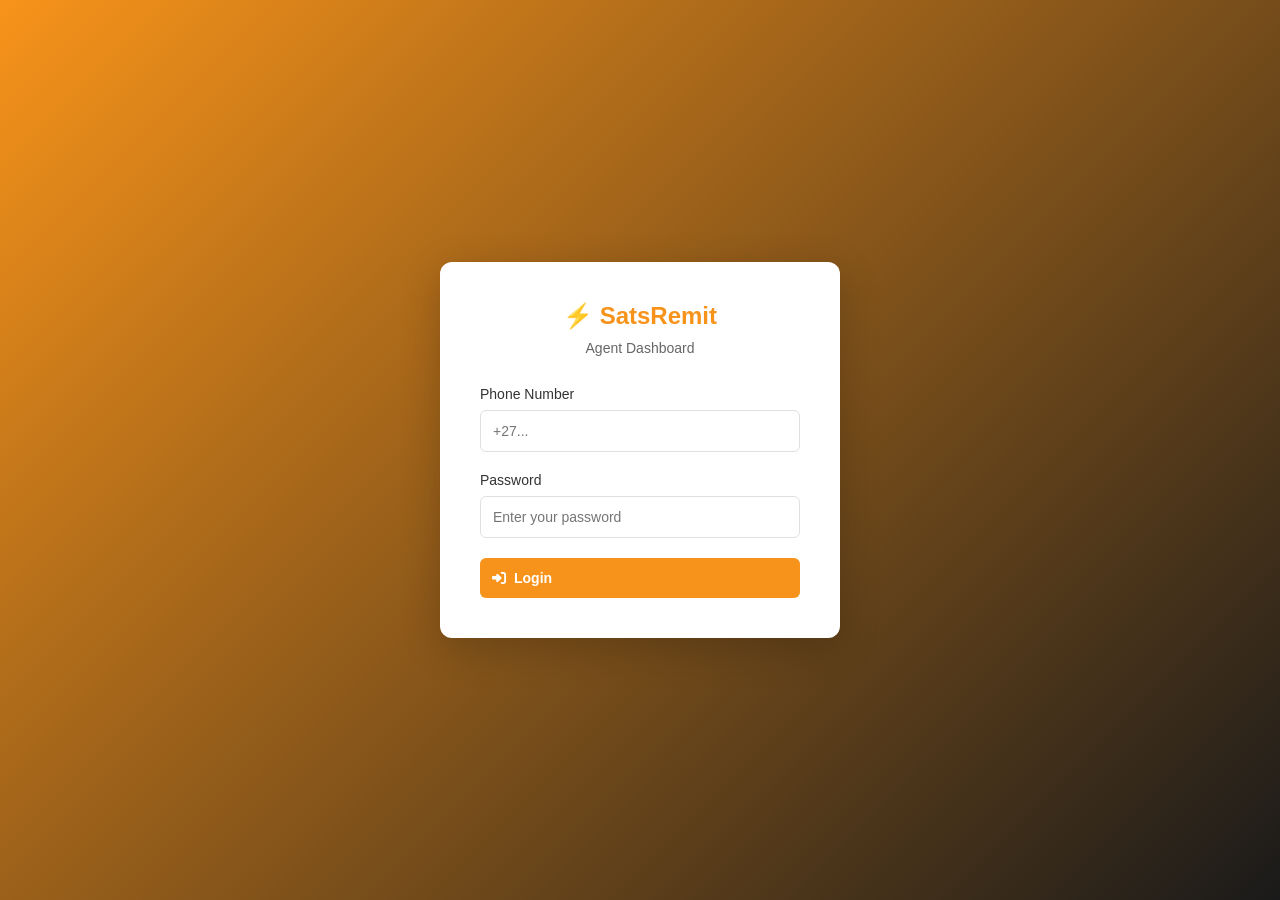
==== static/agent/index.html @ 04198007 "feat: implement complete agent dashboard interface - Create agent.html with responsive dashboard des" ====
<!DOCTYPE html>
<html lang="en">
<head>
    <meta charset="UTF-8">
    <meta name="viewport" content="width=device-width, initial-scale=1.0">
    <title>SatsRemit Agent Dashboard</title>
    <link rel="stylesheet" href="https://cdnjs.cloudflare.com/ajax/libs/font-awesome/6.4.0/css/all.min.css">
    <link rel="stylesheet" href="../app/css/style.css">
    <style>
        :root {
            --primary: #f7931a;
            --dark: #1a1a1a;
            --light: #f5f5f5;
            --border: #e0e0e0;
            --success: #27ae60;
            --danger: #e74c3c;
            --warning: #f39c12;
            --info: #3498db;
        }

        * {
            margin: 0;
            padding: 0;
            box-sizing: border-box;
        }

        body {
            font-family: -apple-system, BlinkMacSystemFont, 'Segoe UI', Roboto, Oxygen, Ubuntu, Cantarell, sans-serif;
            background: #f9f9f9;
            color: var(--dark);
        }

        #login-page, #dashboard-page {
            display: none;
        }

        /* LOGIN PAGE */
        .login-container {
            min-height: 100vh;
            display: flex;
            align-items: center;
            justify-content: center;
            background: linear-gradient(135deg, var(--primary) 0%, var(--dark) 100%);
        }

        .login-card {
            background: white;
            padding: 40px;
            border-radius: 12px;
            box-shadow: 0 10px 40px rgba(0,0,0,0.2);
            width: 100%;
            max-width: 400px;
        }

        .login-header {
            text-align: center;
            margin-bottom: 30px;
        }

        .login-header h1 {
            font-size: 24px;
            color: var(--primary);
            margin-bottom: 10px;
        }

        .login-header p {
            color: #666;
            font-size: 14px;
        }

        .form-group {
            margin-bottom: 20px;
        }

        .form-group label {
            display: block;
            margin-bottom: 8px;
            font-weight: 500;
            font-size: 14px;
        }

        .form-group input {
            width: 100%;
            padding: 12px;
            border: 1px solid var(--border);
            border-radius: 6px;
            font-size: 14px;
            transition: border-color 0.3s;
        }

        .form-group input:focus {
            outline: none;
            border-color: var(--primary);
            box-shadow: 0 0 0 3px rgba(247, 147, 26, 0.1);
        }

        .btn {
            width: 100%;
            padding: 12px;
            border: none;
            border-radius: 6px;
            font-size: 14px;
            font-weight: 600;
            cursor: pointer;
            transition: all 0.3s;
        }

        .btn-primary {
            background: var(--primary);
            color: white;
        }

        .btn-primary:hover {
            background: #e08514;
            transform: translateY(-2px);
            box-shadow: 0 4px 12px rgba(247, 147, 26, 0.3);
        }

        .btn-secondary {
            background: var(--light);
            color: var(--dark);
            border: 1px solid var(--border);
        }

        .btn-secondary:hover {
            background: white;
        }

        /* DASHBOARD */
        .dashboard {
            display: flex;
            min-height: 100vh;
        }

        .sidebar {
            width: 250px;
            background: var(--dark);
            padding: 20px;
            color: white;
        }

        .agent-info {
            margin-bottom: 30px;
            padding-bottom: 20px;
            border-bottom: 1px solid rgba(255,255,255,0.1);
        }

        .agent-avatar {
            width: 60px;
            height: 60px;
            background: var(--primary);
            border-radius: 50%;
            display: flex;
            align-items: center;
            justify-content: center;
            font-size: 28px;
            margin-bottom: 10px;
        }

        .agent-name {
            font-size: 16px;
            font-weight: 600;
            margin-bottom: 4px;
        }

        .agent-phone {
            font-size: 12px;
            color: rgba(255,255,255,0.7);
        }

        .sidebar-menu {
            list-style: none;
        }

        .sidebar-menu li {
            margin-bottom: 10px;
        }

        .sidebar-menu a {
            display: block;
            padding: 12px 16px;
            color: rgba(255,255,255,0.7);
            text-decoration: none;
            border-radius: 6px;
            transition: all 0.3s;
            font-size: 14px;
        }

        .sidebar-menu a:hover,
        .sidebar-menu a.active {
            background: var(--primary);
            color: white;
        }

        .main-content {
            flex: 1;
            padding: 30px;
            overflow-y: auto;
        }

        .header {
            display: flex;
            justify-content: space-between;
            align-items: center;
            margin-bottom: 30px;
            padding-bottom: 20px;
            border-bottom: 1px solid var(--border);
        }

        .header h1 {
            font-size: 24px;
        }

        .logout-btn {
            background: var(--danger);
            color: white;
            border: none;
            padding: 8px 16px;
            border-radius: 6px;
            cursor: pointer;
            font-size: 14px;
        }

        .stats-grid {
            display: grid;
            grid-template-columns: repeat(auto-fit, minmax(200px, 1fr));
            gap: 20px;
            margin-bottom: 30px;
        }

        .stat-card {
            background: white;
            padding: 20px;
            border-radius: 8px;
            box-shadow: 0 2px 8px rgba(0,0,0,0.1);
        }

        .stat-label {
            color: #666;
            font-size: 12px;
            text-transform: uppercase;
            margin-bottom: 8px;
        }

        .stat-value {
            font-size: 24px;
            font-weight: 700;
            color: var(--primary);
        }

        .transfers-section {
            background: white;
            border-radius: 8px;
            box-shadow: 0 2px 8px rgba(0,0,0,0.1);
            overflow: hidden;
        }

        .section-header {
            padding: 20px;
            border-bottom: 1px solid var(--border);
            display: flex;
            justify-content: space-between;
            align-items: center;
        }

        .section-header h2 {
            font-size: 18px;
        }

        .transfer-list {
            list-style: none;
        }

        .transfer-item {
            padding: 20px;
            border-bottom: 1px solid var(--border);
            display: flex;
            justify-content: space-between;
            align-items: center;
        }

        .transfer-item:last-child {
            border-bottom: none;
        }

        .transfer-info {
            flex: 1;
        }

        .transfer-ref {
            font-size: 14px;
            font-weight: 600;
            color: var(--primary);
            margin-bottom: 4px;
        }

        .transfer-detail {
            font-size: 13px;
            color: #666;
            margin: 2px 0;
        }

        .transfer-amount {
            font-size: 18px;
            font-weight: 700;
            color: var(--dark);
            margin-right: 20px;
        }

        .status-badge {
            display: inline-block;
            padding: 4px 12px;
            border-radius: 12px;
            font-size: 12px;
            font-weight: 600;
        }

        .status-pending {
            background: #fff3cd;
            color: #856404;
        }

        .status-verified {
            background: #d4edda;
            color: #155724;
        }

        .status-completed {
            background: #d1ecf1;
            color: #0c5460;
        }

        .action-buttons {
            display: flex;
            gap: 8px;
        }

        .btn-small {
            padding: 6px 12px;
            font-size: 12px;
            cursor: pointer;
            border: none;
            border-radius: 4px;
            transition: all 0.3s;
        }

        .btn-verify {
            background: var(--info);
            color: white;
        }

        .btn-verify:hover {
            background: #2980b9;
        }

        .btn-payout {
            background: var(--success);
            color: white;
        }

        .btn-payout:hover {
            background: #229954;
        }

        .empty-state {
            text-align: center;
            padding: 40px 20px;
            color: #999;
        }

        .empty-state i {
            font-size: 48px;
            margin-bottom: 16px;
            opacity: 0.5;
        }

        .modal {
            display: none;
            position: fixed;
            top: 0;
            left: 0;
            right: 0;
            bottom: 0;
            background: rgba(0,0,0,0.5);
            z-index: 1000;
            align-items: center;
            justify-content: center;
        }

        .modal.active {
            display: flex;
        }

        .modal-content {
            background: white;
            border-radius: 8px;
            padding: 30px;
            max-width: 500px;
            width: 90%;
            max-height: 90vh;
            overflow-y: auto;
        }

        .modal-header {
            font-size: 20px;
            font-weight: 700;
            margin-bottom: 20px;
            display: flex;
            justify-content: space-between;
            align-items: center;
        }

        .modal-close {
            background: none;
            border: none;
            font-size: 24px;
            cursor: pointer;
            color: #999;
        }

        .alert {
            padding: 12px 16px;
            border-radius: 6px;
            margin-bottom: 12px;
            font-size: 14px;
            display: flex;
            justify-content: space-between;
            align-items: center;
        }

        .alert-success {
            background: #d4edda;
            color: #155724;
            border: 1px solid #c3e6cb;
        }

        .alert-error {
            background: #f8d7da;
            color: #721c24;
            border: 1px solid #f5c6cb;
        }

        .alert-warning {
            background: #fff3cd;
            color: #856404;
            border: 1px solid #ffeaa7;
        }

        .spinner {
            display: none;
            position: fixed;
            top: 0;
            left: 0;
            right: 0;
            bottom: 0;
            background: rgba(0,0,0,0.3);
            z-index: 999;
            align-items: center;
            justify-content: center;
        }

        .spinner.active {
            display: flex;
        }

        .spinner-circle {
            width: 40px;
            height: 40px;
            border: 4px solid rgba(247, 147, 26, 0.3);
            border-top-color: var(--primary);
            border-radius: 50%;
            animation: spin 1s linear infinite;
        }

        @keyframes spin {
            to { transform: rotate(360deg); }
        }

        @media (max-width: 768px) {
            .dashboard {
                flex-direction: column;
            }

            .sidebar {
                width: 100%;
            }

            .stats-grid {
                grid-template-columns: 1fr;
            }

            .transfer-item {
                flex-direction: column;
                align-items: flex-start;
            }

            .transfer-amount {
                margin: 10px 0;
            }
        }
    </style>
</head>
<body>
    <div id="alerts"></div>
    <div id="spinner" class="spinner"></div>

    <!-- LOGIN PAGE -->
    <div id="login-page" class="page">
        <div class="login-container">
            <div class="login-card">
                <div class="login-header">
                    <h1>⚡ SatsRemit</h1>
                    <p>Agent Dashboard</p>
                </div>

                <form id="login-form">
                    <div class="form-group">
                        <label for="phone">Phone Number</label>
                        <input 
                            type="tel" 
                            id="phone" 
                            placeholder="+27..." 
                            required
                        >
                    </div>

                    <div class="form-group">
                        <label for="password">Password</label>
                        <input 
                            type="password" 
                            id="password" 
                            placeholder="Enter your password" 
                            required
                        >
                    </div>

                    <button type="submit" class="btn btn-primary">
                        <i class="fas fa-sign-in-alt"></i> Login
                    </button>
                </form>
            </div>
        </div>
    </div>

    <!-- DASHBOARD PAGE -->
    <div id="dashboard-page" class="page">
        <div class="dashboard">
            <!-- SIDEBAR -->
            <div class="sidebar">
                <div class="agent-info">
                    <div class="agent-avatar">
                        <i class="fas fa-user"></i>
                    </div>
                    <div class="agent-name" id="agent-name">Agent Name</div>
                    <div class="agent-phone" id="agent-phone">+27...</div>
                </div>

                <ul class="sidebar-menu">
                    <li>
                        <a href="#" class="nav-link active" data-page="dashboard">
                            <i class="fas fa-chart-line"></i> Dashboard
                        </a>
                    </li>
                    <li>
                        <a href="#" class="nav-link" data-page="transfers">
                            <i class="fas fa-exchange-alt"></i> Pending Transfers
                        </a>
                    </li>
                    <li>
                        <a href="#" class="nav-link" data-page="history">
                            <i class="fas fa-history"></i> History
                        </a>
                    </li>
                    <li>
                        <a href="#" class="nav-link" data-page="settlements">
                            <i class="fas fa-file-invoice-dollar"></i> Settlements
                        </a>
                    </li>
                </ul>

                <div style="margin-top: 40px; border-top: 1px solid rgba(255,255,255,0.1); padding-top: 20px;">
                    <button class="btn btn-secondary" id="logout-btn" style="width: 100%;">
                        <i class="fas fa-sign-out-alt"></i> Logout
                    </button>
                </div>
            </div>

            <!-- MAIN CONTENT -->
            <div class="main-content">
                <!-- DASHBOARD VIEW -->
                <div id="view-dashboard" class="view">
                    <div class="header">
                        <div>
                            <h1>Dashboard</h1>
                            <p style="color: #666; margin-top: 4px;" id="welcome-message">Welcome, Agent!</p>
                        </div>
                        <button class="logout-btn" id="logout-btn2">Logout</button>
                    </div>

                    <div class="stats-grid">
                        <div class="stat-card">
                            <div class="stat-label">Cash Balance</div>
                            <div class="stat-value" id="stat-balance">ZAR 0</div>
                        </div>
                        <div class="stat-card">
                            <div class="stat-label">Pending Transfers</div>
                            <div class="stat-value" id="stat-pending">0</div>
                        </div>
                        <div class="stat-card">
                            <div class="stat-label">Total Completed</div>
                            <div class="stat-value" id="stat-completed">0</div>
                        </div>
                        <div class="stat-card">
                            <div class="stat-label">Earnings (24h)</div>
                            <div class="stat-value" id="stat-earnings">ZAR 0</div>
                        </div>
                    </div>

                    <div class="transfers-section" id="quick-transfers">
                        <div class="section-header">
                            <h2>Next Pending Transfer</h2>
                        </div>
                        <div id="quick-transfer-content">
                            <div class="empty-state">
                                <i class="fas fa-inbox"></i>
                                <p>No pending transfers</p>
                            </div>
                        </div>
                    </div>
                </div>

                <!-- TRANSFERS VIEW -->
                <div id="view-transfers" class="view" style="display: none;">
                    <div class="header">
                        <h1>Pending Transfers</h1>
                    </div>

                    <div class="transfers-section">
                        <div class="section-header">
                            <h2>Transfers Awaiting Payout</h2>
                            <span id="transfer-count">0 transfers</span>
                        </div>
                        <ul class="transfer-list" id="transfers-list">
                            <li style="padding: 40px; text-align: center; color: #999;">
                                <i class="fas fa-inbox" style="font-size: 32px; margin-bottom: 16px; display: block; opacity: 0.5;"></i>
                                Loading transfers...
                            </li>
                        </ul>
                    </div>
                </div>

                <!-- HISTORY VIEW -->
                <div id="view-history" class="view" style="display: none;">
                    <div class="header">
                        <h1>Transaction History</h1>
                    </div>

                    <div class="transfers-section">
                        <div class="section-header">
                            <h2>Completed Transactions</h2>
                        </div>
                        <ul class="transfer-list" id="history-list">
                            <li style="padding: 40px; text-align: center; color: #999;">
                                <i class="fas fa-inbox" style="font-size: 32px; margin-bottom: 16px; display: block; opacity: 0.5;"></i>
                                Loading history...
                            </li>
                        </ul>
                    </div>
                </div>

                <!-- SETTLEMENTS VIEW -->
                <div id="view-settlements" class="view" style="display: none;">
                    <div class="header">
                        <h1>Settlements</h1>
                    </div>

                    <div class="transfers-section">
                        <div class="section-header">
                            <h2>Settlement Records</h2>
                        </div>
                        <ul class="transfer-list" id="settlements-list">
                            <li style="padding: 40px; text-align: center; color: #999;">
                                <i class="fas fa-file-invoice-dollar" style="font-size: 32px; margin-bottom: 16px; display: block; opacity: 0.5;"></i>
                                Loading settlements...
                            </li>
                        </ul>
                    </div>
                </div>
            </div>
        </div>
    </div>

    <!-- VERIFY MODAL -->
    <div id="verify-modal" class="modal">
        <div class="modal-content">
            <div class="modal-header">
                <span>Verify Transfer</span>
                <button class="modal-close" onclick="close_modal('verify-modal')">&times;</button>
            </div>

            <div id="verify-form-container">
                <div class="form-group">
                    <label>Recipient Phone</label>
                    <input type="text" id="verify-phone" readonly>
                </div>

                <div class="form-group">
                    <label>OTP Code (to verify sender)</label>
                    <input type="text" id="verify-otp" placeholder="Enter OTP">
                </div>

                <button class="btn btn-primary" onclick="submit_verify()">
                    Verify & Proceed to Payout
                </button>
            </div>
        </div>
    </div>

    <!-- PAYOUT MODAL -->
    <div id="payout-modal" class="modal">
        <div class="modal-content">
            <div class="modal-header">
                <span>Confirm Payout</span>
                <button class="modal-close" onclick="close_modal('payout-modal')">&times;</button>
            </div>

            <div id="payout-form-container">
                <div style="background: #f5f5f5; padding: 16px; border-radius: 6px; margin-bottom: 16px;">
                    <div style="font-size: 12px; color: #666; margin-bottom: 4px;">Amount to Pay Out</div>
                    <div style="font-size: 24px; font-weight: 700;" id="payout-amount">ZAR 0</div>
                </div>

                <div class="form-group">
                    <label>Recipient Name</label>
                    <input type="text" id="payout-name" readonly>
                </div>

                <div class="form-group">
                    <label>Recipient Phone</label>
                    <input type="text" id="payout-phone" readonly>
                </div>

                <div class="form-group">
                    <label>Payment Reference</label>
                    <input type="text" id="payout-reference" readonly>
                </div>

                <button class="btn btn-primary" onclick="submit_payout()">
                    Confirm Payout Completed
                </button>
            </div>
        </div>
    </div>

    <script src="js/api.js"></script>
    <script src="js/app.js"></script>
</body>
</html>
---- static/app/css/style.css ----
/**
 * SatsRemit User Interface Styles
 * Responsive design for remittance platform
 */

:root {
    --color-primary: #f7931a;
    --color-primary-dark: #e58a0c;
    --color-secondary: #1a1a1a;
    --color-success: #27ae60;
    --color-danger: #e74c3c;
    --color-warning: #f39c12;
    --color-info: #3498db;
    --color-light: #ecf0f1;
    --color-border: #dddddd;
    --color-text: #333333;
    --color-text-light: #666666;
    --spacing: 1rem;
    --radius: 8px;
    --shadow: 0 2px 8px rgba(0, 0, 0, 0.1);
    --shadow-lg: 0 4px 16px rgba(0, 0, 0, 0.15);
}

* {
    margin: 0;
    padding: 0;
    box-sizing: border-box;
}

html, body {
    height: 100%;
    font-family: -apple-system, BlinkMacSystemFont, 'Segoe UI', Roboto, Oxygen, Ubuntu, Cantarell, sans-serif;
    background-color: #f5f5f5;
    color: var(--color-text);
}

body {
    display: flex;
    flex-direction: column;
}

.container-fluid {
    display: flex;
    flex-direction: column;
    min-height: 100vh;
}

/* ===== HEADER & NAVIGATION ===== */

header {
    background: linear-gradient(135deg, var(--color-primary) 0%, var(--color-primary-dark) 100%);
    color: white;
    padding: var(--spacing);
    box-shadow: var(--shadow);
    position: sticky;
    top: 0;
    z-index: 100;
}

.header-content {
    max-width: 1200px;
    margin: 0 auto;
    display: flex;
    justify-content: space-between;
    align-items: center;
}

.logo {
    display: flex;
    align-items: center;
    gap: calc(var(--spacing) / 2);
    font-size: 1.5rem;
    font-weight: bold;
}

.logo i {
    font-size: 2rem;
}

nav.navbar {
    display: flex;
    gap: var(--spacing);
    align-items: center;
}

.nav-link {
    color: white;
    text-decoration: none;
    padding: calc(var(--spacing) / 2) var(--spacing);
    border-radius: var(--radius);
    transition: all 0.3s ease;
    white-space: nowrap;
}

.nav-link:hover {
    background-color: rgba(255, 255, 255, 0.2);
}

.nav-link.active {
    background-color: rgba(255, 255, 255, 0.3);
    font-weight: bold;
}

/* ===== MAIN CONTENT ===== */

main {
    flex: 1;
    max-width: 1200px;
    width: 100%;
    margin: 0 auto;
    padding: var(--spacing);
}

.page {
    display: none;
    animation: fadeIn 0.3s ease;
}

.page.active {
    display: block;
}

@keyframes fadeIn {
    from {
        opacity: 0;
        transform: translateY(-10px);
    }
    to {
        opacity: 1;
        transform: translateY(0);
    }
}

/* ===== ALERTS ===== */

#alerts {
    position: fixed;
    top: calc(var(--spacing) + 60px);
    right: var(--spacing);
    z-index: 1000;
    max-width: 400px;
}

.alert {
    margin-bottom: var(--spacing);
    padding: var(--spacing);
    border-radius: var(--radius);
    display: flex;
    align-items: center;
    gap: var(--spacing);
    box-shadow: var(--shadow-lg);
    animation: slideIn 0.3s ease;
}

@keyframes slideIn {
    from {
        transform: translateX(400px);
        opacity: 0;
    }
    to {
        transform: translateX(0);
        opacity: 1;
    }
}

.alert-success {
    background-color: var(--color-success);
    color: white;
}

.alert-error {
    background-color: var(--color-danger);
    color: white;
}

.alert-warning {
    background-color: var(--color-warning);
    color: white;
}

.alert-info {
    background-color: var(--color-info);
    color: white;
}

.alert-content {
    display: flex;
    justify-content: space-between;
    align-items: center;
    width: 100%;
}

.alert-close {
    background: none;
    border: none;
    color: inherit;
    cursor: pointer;
    font-size: 1.2rem;
}

/* ===== SPINNER ===== */

#spinner {
    display: none;
    position: fixed;
    top: 0;
    left: 0;
    width: 100%;
    height: 100%;
    background-color: rgba(0, 0, 0, 0.5);
    z-index: 9999;
    justify-content: center;
    align-items: center;
    flex-direction: column;
}

.spinner-circle {
    width: 50px;
    height: 50px;
    border: 4px solid rgba(255, 255, 255, 0.3);
    border-top-color: var(--color-primary);
    border-radius: 50%;
    animation: spin 1s linear infinite;
}

@keyframes spin {
    to {
        transform: rotate(360deg);
    }
}

/* ===== BUTTONS ===== */

.btn {
    padding: calc(var(--spacing) * 0.75) var(--spacing);
    border-radius: var(--radius);
    border: none;
    font-size: 1rem;
    cursor: pointer;
    transition: all 0.3s ease;
    display: inline-flex;
    align-items: center;
    gap: calc(var(--spacing) / 2);
    font-weight: 600;
}

.btn:hover {
    transform: translateY(-2px);
    box-shadow: var(--shadow-lg);
}

.btn:active {
    transform: translateY(0);
}

.btn-primary {
    background-color: var(--color-primary);
    color: white;
}

.btn-primary:hover {
    background-color: var(--color-primary-dark);
}

.btn-secondary {
    background-color: var(--color-light);
    color: var(--color-text);
    border: 1px solid var(--color-border);
}

.btn-secondary:hover {
    background-color: #d4d4d4;
}

.btn-block {
    width: 100%;
}

/* ===== FORMS ===== */

.form-group {
    margin-bottom: calc(var(--spacing) * 1.5);
    display: flex;
    flex-direction: column;
}

label {
    margin-bottom: calc(var(--spacing) / 2);
    font-weight: 600;
    color: var(--color-text);
}

input, select, textarea {
    padding: calc(var(--spacing) * 0.75) var(--spacing);
    border: 1px solid var(--color-border);
    border-radius: var(--radius);
    font-size: 1rem;
    font-family: inherit;
    transition: all 0.3s ease;
}

input:focus, select:focus, textarea:focus {
    outline: none;
    border-color: var(--color-primary);
    box-shadow: 0 0 0 3px rgba(247, 147, 26, 0.1);
}

input[type="tel"], input[type="email"] {
    font-size: 16px; /* Prevent zoom on iOS */
}

/* ===== CARDS ===== */

.card {
    background: white;
    border-radius: var(--radius);
    box-shadow: var(--shadow);
    padding: calc(var(--spacing) * 1.5);
    margin-bottom: var(--spacing);
}

.card-header {
    margin-bottom: var(--spacing);
    padding-bottom: var(--spacing);
    border-bottom: 1px solid var(--color-border);
}

.card h3, .card h4 {
    color: var(--color-primary);
    margin-bottom: calc(var(--spacing) / 2);
}

/* ===== TRANSFER FORM ===== */

.transfer-form {
    max-width: 500px;
}

.form-section {
    margin-bottom: calc(var(--spacing) * 2);
    padding-bottom: calc(var(--spacing) * 2);
    border-bottom: 1px solid var(--color-border);
}

.form-section:last-child {
    border-bottom: none;
}

.form-section h4 {
    color: var(--color-primary);
    margin-bottom: var(--spacing);
}

.quote-display {
    background-color: var(--color-light);
    padding: var(--spacing);
    border-radius: var(--radius);
    margin-bottom: var(--spacing);
}

.quote-card {
    background: white;
    border-left: 4px solid var(--color-primary);
    padding: var(--spacing);
}

.quote-row {
    display: flex;
    justify-content: space-between;
    padding: calc(var(--spacing) / 2) 0;
    border-bottom: 1px solid var(--color-light);
}

.quote-row:last-child {
    border-bottom: none;
}

.quote-row.total {
    font-weight: bold;
    font-size: 1.1rem;
    padding-top: var(--spacing);
    border-top: 2px solid var(--color-border);
}

.divider {
    height: 1px;
    background-color: var(--color-border);
    margin: var(--spacing) 0;
}

.amount-main {
    font-weight: bold;
    color: var(--color-primary);
    font-size: 1.2rem;
}

.amount-sats {
    font-family: 'Courier New', monospace;
    color: var(--color-info);
    font-weight: bold;
}

.amount-total {
    color: var(--color-success);
    font-size: 1.1rem;
}

.amount-fee {
    color: var(--color-text-light);
}

/* ===== PAYMENT PAGE ===== */

.payment-card {
    background: white;
    border-radius: var(--radius);
    padding: calc(var(--spacing) * 2);
    box-shadow: var(--shadow);
    max-width: 600px;
}

.payment-header {
    background: linear-gradient(135deg, var(--color-primary) 0%, var(--color-primary-dark) 100%);
    color: white;
    padding: var(--spacing);
    border-radius: var(--radius);
    margin-bottom: var(--spacing);
    text-align: center;
}

.payment-header h3 {
    color: white;
    margin-bottom: calc(var(--spacing) / 2);
}

.reference {
    font-family: 'Courier New', monospace;
    font-size: 0.9rem;
    opacity: 0.9;
}

.payment-details {
    background-color: var(--color-light);
    padding: var(--spacing);
    border-radius: var(--radius);
    margin-bottom: var(--spacing);
}

.detail-row {
    display: flex;
    justify-content: space-between;
    padding: calc(var(--spacing) / 2) 0;
    border-bottom: 1px solid var(--color-border);
}

.detail-row:last-child {
    border-bottom: none;
}

.detail-row label {
    font-weight: 600;
    color: var(--color-text);
    margin-bottom: 0;
}

.invoice-section {
    background-color: var(--color-secondary);
    color: white;
    padding: var(--spacing);
    border-radius: var(--radius);
    margin-bottom: var(--spacing);
}

.invoice-section h4 {
    color: var(--color-primary);
    margin-bottom: var(--spacing);
}

.invoice-qr {
    text-align: center;
    margin-bottom: var(--spacing);
    background: white;
    padding: var(--spacing);
    border-radius: var(--radius);
}

.invoice-qr canvas {
    max-width: 100%;
}

.invoice-request {
    margin-bottom: var(--spacing);
}

.invoice-request textarea {
    width: 100%;
    height: 100px;
    background-color: rgba(255, 255, 255, 0.1);
    color: white;
    border: 1px solid rgba(255, 255, 255, 0.3);
    padding: var(--spacing);
    border-radius: var(--radius);
    font-family: 'Courier New', monospace;
    font-size: 0.85rem;
    resize: vertical;
}

.invoice-hash {
    text-align: center;
    opacity: 0.8;
}

.payment-instructions {
    background-color: var(--color-light);
    padding: var(--spacing);
    border-radius: var(--radius);
    margin-bottom: var(--spacing);
}

.payment-instructions h4 {
    color: var(--color-secondary);
    margin-bottom: var(--spacing);
}

.payment-instructions ol {
    padding-left: calc(var(--spacing) * 2);
}

.payment-instructions li {
    margin-bottom: calc(var(--spacing) / 2);
}

.payment-status {
    background-color: var(--color-light);
    padding: var(--spacing);
    border-radius: var(--radius);
    margin-bottom: var(--spacing);
    text-align: center;
}

.status-checking {
    opacity: 0.7;
}

.status-badge {
    display: flex;
    flex-direction: column;
    align-items: center;
    gap: calc(var(--spacing) / 2);
}

.status-badge i {
    font-size: 2rem;
}

.text-success {
    color: var(--color-success);
}

.text-danger {
    color: var(--color-danger);
}

.text-muted {
    color: var(--color-text-light);
}

.payment-actions {
    display: flex;
    gap: var(--spacing);
    margin-top: var(--spacing);
}

.payment-actions .btn {
    flex: 1;
}

/* ===== STATUS PAGE ===== */

.status-card {
    background: white;
    border-radius: var(--radius);
    padding: calc(var(--spacing) * 2);
    box-shadow: var(--shadow);
    max-width: 600px;
}

.status-header {
    padding: var(--spacing);
    border-radius: var(--radius);
    margin-bottom: var(--spacing);
    text-align: center;
}

.status-header h3 {
    margin-bottom: calc(var(--spacing) / 2);
}

.status-header.status-created {
    background-color: var(--color-light);
    color: var(--color-text);
}

.status-header.status-pending {
    background: linear-gradient(135deg, var(--color-warning) 0%, #e67e22 100%);
    color: white;
}

.status-header.status-paid {
    background: linear-gradient(135deg, var(--color-info) 0%, #2980b9 100%);
    color: white;
}

.status-header.status-settled {
    background: linear-gradient(135deg, var(--color-success) 0%, #229954 100%);
    color: white;
}

.status-header h3 {
    color: inherit;
}

.status-timeline {
    margin-bottom: var(--spacing);
}

.timeline-step {
    display: flex;
    gap: var(--spacing);
    margin-bottom: var(--spacing);
    opacity: 0.5;
}

.timeline-step.complete {
    opacity: 1;
}

.timeline-step.current {
    opacity: 1;
}

.timeline-dot {
    width: 40px;
    height: 40px;
    border-radius: 50%;
    background-color: var(--color-light);
    border: 2px solid var(--color-border);
    display: flex;
    align-items: center;
    justify-content: center;
    flex-shrink: 0;
    color: var(--color-text-light);
}

.timeline-step.complete .timeline-dot {
    background-color: var(--color-success);
    border-color: var(--color-success);
    color: white;
}

.timeline-step.current .timeline-dot {
    background-color: var(--color-primary);
    border-color: var(--color-primary);
    color: white;
}

.timeline-content {
    display: flex;
    flex-direction: column;
    justify-content: center;
    padding: calc(var(--spacing) / 2) 0;
}

.timeline-label {
    font-weight: 600;
}

.timeline-content small {
    color: var(--color-text-light);
    font-size: 0.85rem;
}

.transfer-details {
    background-color: var(--color-light);
    padding: var(--spacing);
    border-radius: var(--radius);
    margin-bottom: var(--spacing);
}

.transfer-details h4 {
    color: var(--color-primary);
    margin-bottom: var(--spacing);
}

.status-actions {
    display: flex;
    gap: var(--spacing);
}

.status-actions .btn {
    flex: 1;
}

/* ===== HISTORY PAGE ===== */

.history-card {
    background: white;
    border-radius: var(--radius);
    padding: var(--spacing);
    box-shadow: var(--shadow);
    margin-bottom: var(--spacing);
    border-left: 4px solid var(--color-primary);
}

.history-header {
    display: flex;
    justify-content: space-between;
    align-items: center;
    margin-bottom: calc(var(--spacing) / 2);
}

.history-header h4 {
    margin: 0;
}

.badge {
    padding: calc(var(--spacing) / 3) calc(var(--spacing) / 2);
    border-radius: 20px;
    font-size: 0.85rem;
    font-weight: 600;
    text-transform: uppercase;
}

.badge-pending {
    background-color: rgba(243, 156, 18, 0.2);
    color: var(--color-warning);
}

.badge-paid {
    background-color: rgba(52, 152, 219, 0.2);
    color: var(--color-info);
}

.badge-settled {
    background-color: rgba(39, 174, 96, 0.2);
    color: var(--color-success);
}

.history-details {
    display: flex;
    justify-content: space-between;
    align-items: flex-start;
}

.amount {
    font-weight: bold;
    color: var(--color-primary);
    font-size: 1.1rem;
}

/* ===== FOOTER ===== */

footer {
    background-color: var(--color-secondary);
    color: white;
    text-align: center;
    padding: var(--spacing);
    margin-top: auto;
}

/* ===== RESPONSIVE DESIGN ===== */

@media (max-width: 768px) {
    .header-content {
        flex-direction: column;
        gap: var(--spacing);
    }

    nav.navbar {
        width: 100%;
        gap: calc(var(--spacing) / 2);
        justify-content: center;
        flex-wrap: wrap;
    }

    .nav-link {
        padding: calc(var(--spacing) / 3) calc(var(--spacing) / 2);
        font-size: 0.9rem;
    }

    main {
        padding: calc(var(--spacing) / 2);
    }

    .payment-card {
        padding: var(--spacing);
    }

    .payment-actions {
        flex-direction: column;
    }

    .detail-row {
        flex-direction: column;
        gap: calc(var(--spacing) / 2);
    }

    .history-header {
        flex-direction: column;
        align-items: flex-start;
    }

    #alerts {
        right: calc(var(--spacing) / 2);
        left: calc(var(--spacing) / 2);
        max-width: none;
    }
}

@media (max-width: 480px) {
    :root {
        --spacing: 0.75rem;
    }

    .logo {
        font-size: 1.2rem;
    }

    .logo i {
        font-size: 1.5rem;
    }

    .card {
        padding: var(--spacing);
    }

    .payment-card,
    .status-card {
        padding: var(--spacing);
    }

    .quote-row {
        flex-direction: column;
        gap: calc(var(--spacing) / 2);
    }

    .amount-main,
    .amount-total {
        font-size: 1rem;
    }
}
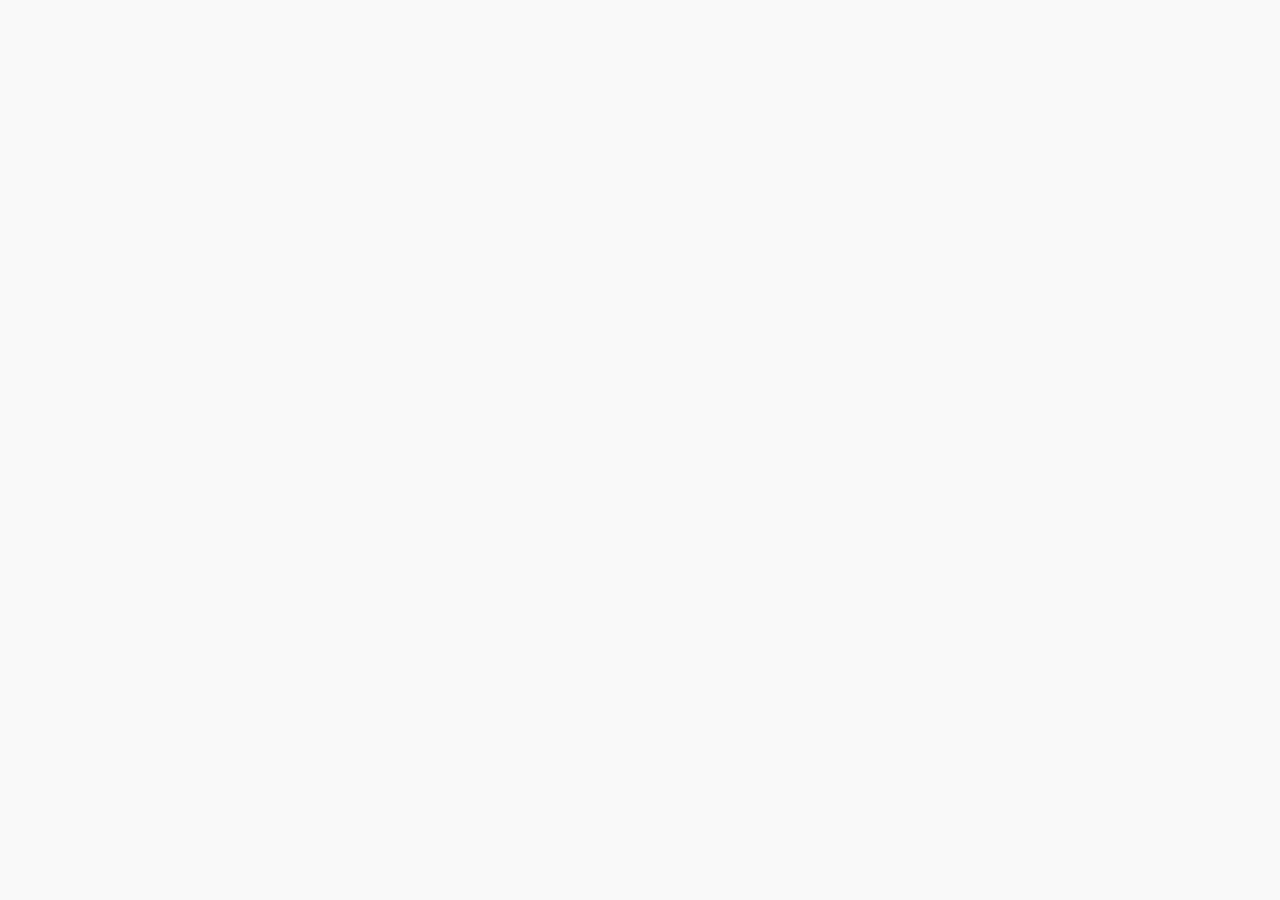
==== commit c80214a4: "veryfying auto deploy" ====
--- a/static/agent/index.html
+++ b/static/agent/index.html
@@ -3,6 +3,9 @@
 <head>
     <meta charset="UTF-8">
     <meta name="viewport" content="width=device-width, initial-scale=1.0">
+    <meta http-equiv="Cache-Control" content="no-cache, no-store, must-revalidate" />
+    <meta http-equiv="Pragma" content="no-cache" />
+    <meta http-equiv="Expires" content="0" />
     <title>SatsRemit Agent Dashboard</title>
     <link rel="stylesheet" href="https://cdnjs.cloudflare.com/ajax/libs/font-awesome/6.4.0/css/all.min.css">
     <link rel="stylesheet" href="../app/css/style.css">
@@ -124,6 +127,39 @@
 
         .btn-secondary:hover {
             background: white;
+        }
+
+        /* NAVIGATION HEADER */
+        header {
+            background: linear-gradient(135deg, var(--primary) 0%, var(--dark) 100%);
+            padding: 15px 20px;
+            display: flex;
+            justify-content: space-between;
+            align-items: center;
+            flex-wrap: wrap;
+            color: white;
+        }
+
+        header a {
+            color: white;
+            text-decoration: none;
+            display: flex;
+            align-items: center;
+            gap: 8px;
+            padding: 8px 12px;
+            border-radius: 4px;
+            font-size: 14px;
+            transition: all 0.3s;
+        }
+
+        header .logo {
+            font-weight: bold;
+            font-size: 16px;
+            margin-right: auto;
+        }
+
+        header a:hover {
+            background: rgba(255,255,255,0.1);
         }
 
         /* DASHBOARD */
@@ -579,6 +615,21 @@
                 </ul>
 
                 <div style="margin-top: 40px; border-top: 1px solid rgba(255,255,255,0.1); padding-top: 20px;">
+                    <div style="margin-bottom: 15px;">
+                        <p style="font-size: 11px; text-transform: uppercase; opacity: 0.6; margin-bottom: 8px;">Quick Links</p>
+                        <a href="/app" style="display: block; padding: 8px 12px; color: rgba(255,255,255,0.8); text-decoration: none; font-size: 13px; border-radius: 4px; transition: all 0.3s; margin-bottom: 4px;" onmouseover="this.style.background='rgba(247,147,26,0.2)'" onmouseout="this.style.background='transparent'">
+                            <i class="fas fa-paper-plane" style="width: 16px;"></i> Send Money
+                        </a>
+                        <a href="/receiver" style="display: block; padding: 8px 12px; color: rgba(255,255,255,0.8); text-decoration: none; font-size: 13px; border-radius: 4px; transition: all 0.3s; margin-bottom: 4px;" onmouseover="this.style.background='rgba(247,147,26,0.2)'" onmouseout="this.style.background='transparent'">
+                            <i class="fas fa-check-circle" style="width: 16px;"></i> Receiver Portal
+                        </a>
+                        <a href="/admin" style="display: block; padding: 8px 12px; color: rgba(255,255,255,0.8); text-decoration: none; font-size: 13px; border-radius: 4px; transition: all 0.3s; margin-bottom: 4px;" onmouseover="this.style.background='rgba(247,147,26,0.2)'" onmouseout="this.style.background='transparent'">
+                            <i class="fas fa-cog" style="width: 16px;"></i> Admin Panel
+                        </a>
+                        <a href="/platform-guide.html" target="_blank" style="display: block; padding: 8px 12px; color: rgba(255,255,255,0.8); text-decoration: none; font-size: 13px; border-radius: 4px; transition: all 0.3s;" onmouseover="this.style.background='rgba(247,147,26,0.2)'" onmouseout="this.style.background='transparent'">
+                            <i class="fas fa-question-circle" style="width: 16px;"></i> Help & Guide
+                        </a>
+                    </div>
                     <button class="btn btn-secondary" id="logout-btn" style="width: 100%;">
                         <i class="fas fa-sign-out-alt"></i> Logout
                     </button>
@@ -749,8 +800,8 @@
                     Confirm Payout Completed
                 </button>
             </div>
-        </div>
-    </div>
+        </div>?bust=1775919415"></script>
+    <script src="js/app.js?bust=1775919415
 
     <script src="js/api.js"></script>
     <script src="js/app.js"></script>
